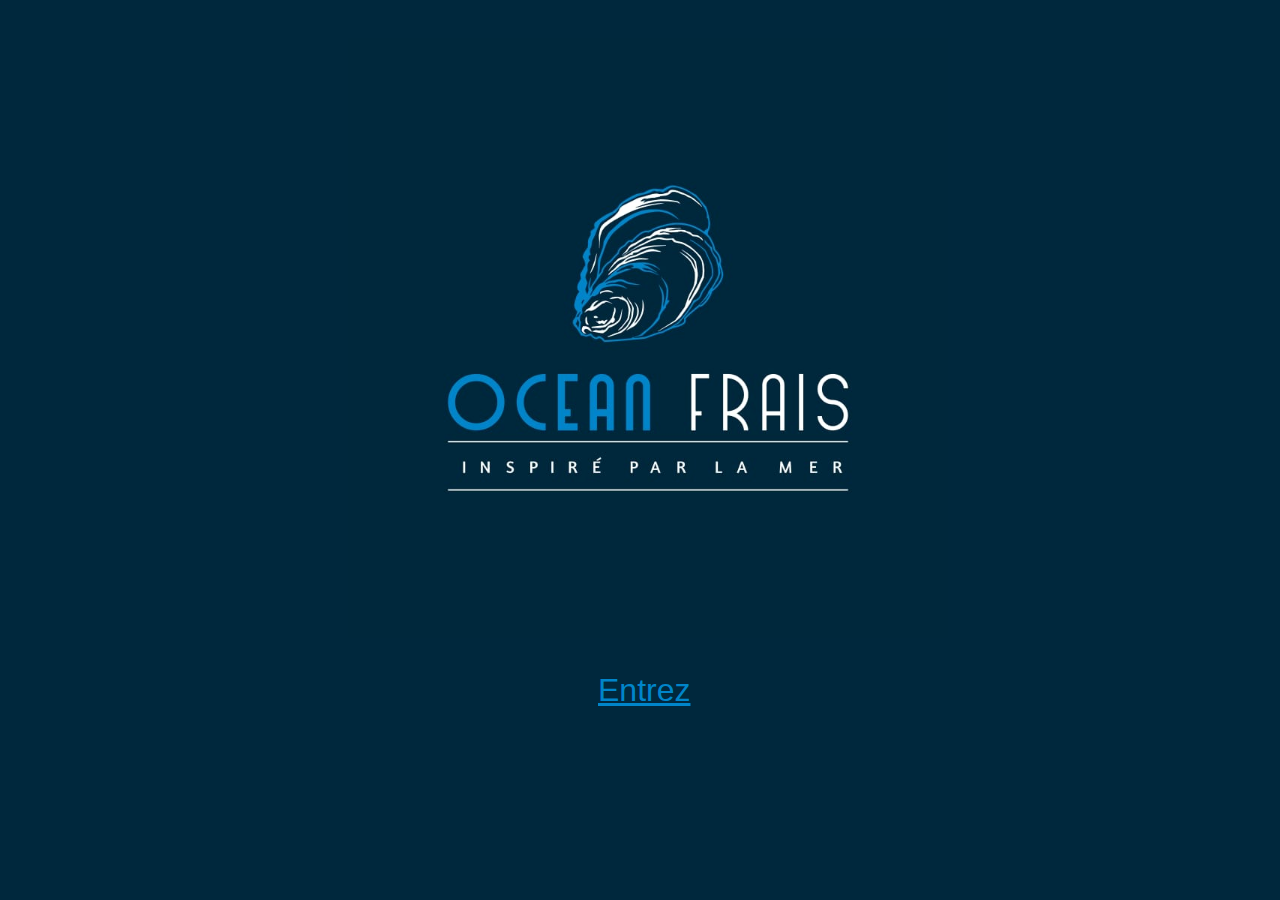
==== index.html @ 9856f92a "main fini avec pied de page" ====
<!doctype html>

<html lang="fr">

<head>
	<meta charset="utf-8">
	<title>Ocean Frais</title>
	<meta name="vente d'huitre service livraison gillardeau" content=" ">
	<meta name="trankiloup" content=" ">
    <link rel="stylesheet" href="./oceanfrais.css">
</head>

<body>
	<div id="fond">
			<div>
    			<img src="./img/Photo 08-11-2021 11 22 28.jpg">
  			</div>
  			<a id=entrez href="./main.html">Entrez</a>
			 
	</div>
</body>

</html>
---- oceanfrais.css ----
body{width:100%;height: 100%;background-color:#00283d}
#fond{font-family: -apple-system, BlinkMacSystemFont, 'Segoe UI', Roboto, Oxygen, Ubuntu, Cantarell, 'Open Sans', 'Helvetica Neue', sans-serif
  ;color:#0085ca;margin-bottom: 30px;}

  a{color:white;}
  h1{color:white}
  strong{color:white}
img{max-width:100%;height:auto}
hr {height: 1px; color: #0085ca; width: 100%; border: none;background-color: #0085ca;}
#fond>div{margin: 0 auto;width: 600px;padding:30px}
#fond>a{color:#0085ca;font-family: -apple-system, BlinkMacSystemFont, 'Segoe UI', Roboto, Oxygen, Ubuntu, Cantarell, 'Open Sans', 
    'Helvetica Neue', sans-serif;display:block;width: 100px;margin:0 auto;font-size: xx-large;}

    /* Css bandeau  contact*/
header{display:flex;justify-content: space-between;height:100px;;font-family: -apple-system, BlinkMacSystemFont, 'Segoe UI', Roboto, Oxygen, Ubuntu, Cantarell, 'Open Sans', 'Helvetica Neue', sans-serif;}
.item1{width: 100px;background-image: url(./img/Photo\ 08-11-2021\ 11\ 19\ 49\ \(1\).jpg);background-size: 100px 100px;}
.item2{display:flex;align-items: center;}
.it2b{width:200;text-align: center;margin-left: 50px;}
.item3{display:flex;justify-content: flex-end;text-align: center;}
.it3b img{height:40px;width:auto;padding:30px}

/* css main ocean frais et video*/

.container1{display:flex;justify-content: flex-start;}
.box{flex:1;padding-top: 12%;}
.box1{flex:2}

.container2{display: flex;justify-content: space-between;font-size: x-large;text-align: center;}
.box2{flex:1;padding: 30px;}
.video{flex:2}

/* footer*/
footer{display: flex;height:100px;justify-content: space-around;font-size: small;text-align: center;align-items: center;}
.footer1{display: flex;justify-content: space-around;align-items: center;}
.fb1{width:150px;padding: 30px}
.footer2{border-right:1px solid #0085ca;border-left:1px solid #0085ca;padding-right: 100px;padding-left: 100px;}
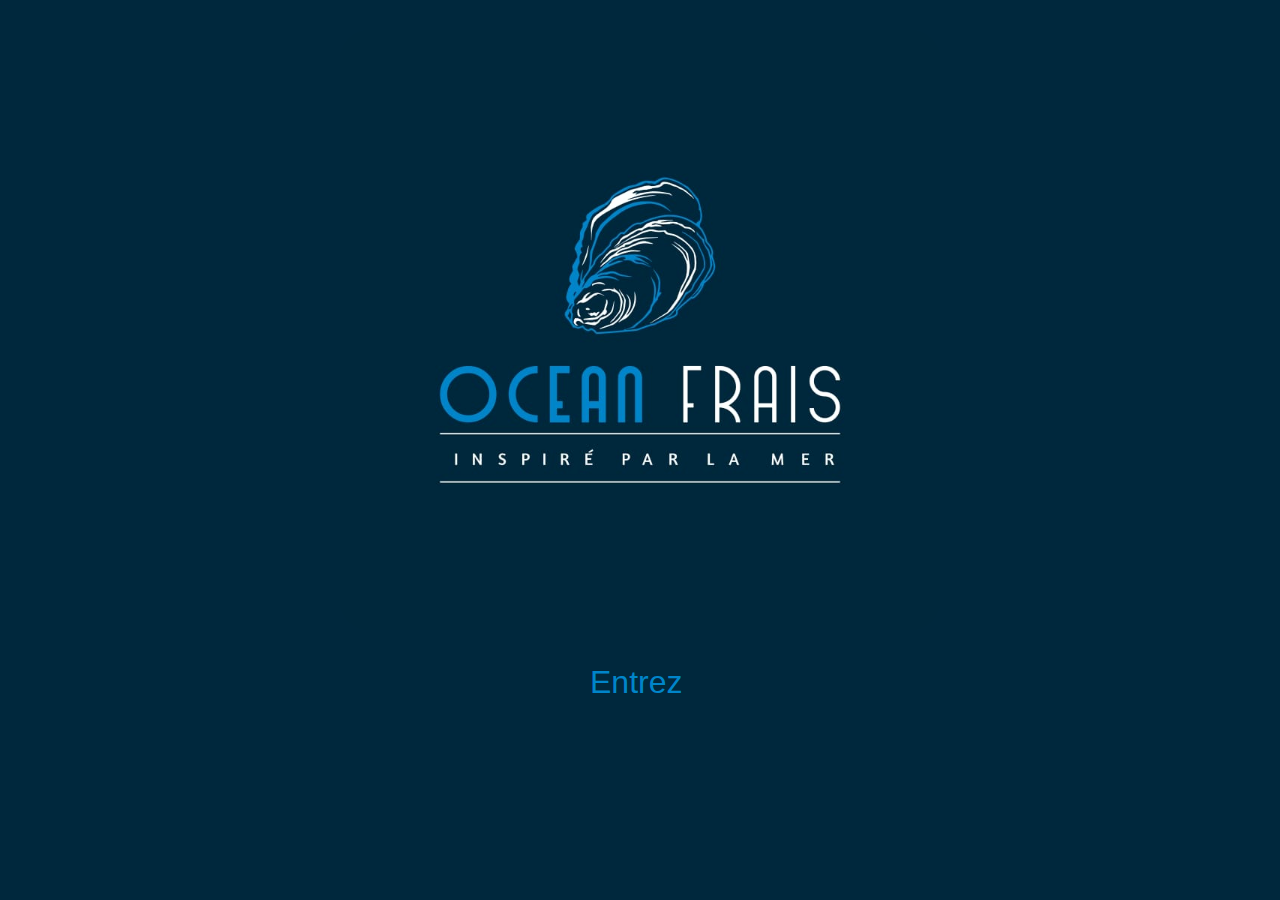
==== commit b48289cb: "essais affichage" ====
--- a/index.html
+++ b/index.html
@@ -8,12 +8,13 @@
 	<meta name="vente d'huitre service livraison gillardeau" content=" ">
 	<meta name="trankiloup" content=" ">
     <link rel="stylesheet" href="./oceanfrais.css">
+	<meta name="viewport" content="width=480px" />
 </head>
 
 <body>
 	<div id="fond">
 			<div>
-    			<img src="./img/Photo 08-11-2021 11 22 28.jpg">
+    		<a href="./main.html">	<img src="./img/Photo 08-11-2021 11 22 28.jpg"></a>
   			</div>
   			<a id=entrez href="./main.html">Entrez</a>
 			 
--- a/oceanfrais.css
+++ b/oceanfrais.css
@@ -1,7 +1,10 @@
-body{width:100%;height: 100%;background-color:#00283d}
-#fond{font-family: -apple-system, BlinkMacSystemFont, 'Segoe UI', Roboto, Oxygen, Ubuntu, Cantarell, 'Open Sans', 'Helvetica Neue', sans-serif
+body{background-color:#00283d;margin:auto;width:auto}
+a{text-decoration:none}
+#fond{margin:auto;width:auto;font-family: -apple-system, BlinkMacSystemFont, 'Segoe UI', Roboto, Oxygen, Ubuntu, Cantarell, 'Open Sans', 'Helvetica Neue', sans-serif
   ;color:#0085ca;margin-bottom: 30px;}
-
+  img{border-radius: 5%;}
+  iframe{border-radius: 5%;border: #0085ca solid 1px;}
+li{list-style: none;}
   a{color:white;}
   h1{color:white}
   strong{color:white}
@@ -10,27 +13,138 @@
 #fond>div{margin: 0 auto;width: 600px;padding:30px}
 #fond>a{color:#0085ca;font-family: -apple-system, BlinkMacSystemFont, 'Segoe UI', Roboto, Oxygen, Ubuntu, Cantarell, 'Open Sans', 
     'Helvetica Neue', sans-serif;display:block;width: 100px;margin:0 auto;font-size: xx-large;}
+select{font-size: x-large;border-radius: 20%;background-color: #0085ca;color: white;}
 
-    /* Css bandeau  contact*/
-header{display:flex;justify-content: space-between;height:100px;;font-family: -apple-system, BlinkMacSystemFont, 'Segoe UI', Roboto, Oxygen, Ubuntu, Cantarell, 'Open Sans', 'Helvetica Neue', sans-serif;}
-.item1{width: 100px;background-image: url(./img/Photo\ 08-11-2021\ 11\ 19\ 49\ \(1\).jpg);background-size: 100px 100px;}
+
+  
+
+
+    /* Css  Header*/
+    
+header{display:flex;justify-content: space-between;align-items: center;
+  font-family: -apple-system, BlinkMacSystemFont, 'Segoe UI', Roboto, Oxygen, Ubuntu, Cantarell, 'Open Sans', 'Helvetica Neue', sans-serif;}
+
+.item1 img{width: 100px;}
 .item2{display:flex;align-items: center;}
+.it2b>a>img{width:60px;opacity: 0.8;border-radius: 100%}
 .it2b{width:200;text-align: center;margin-left: 50px;}
-.item3{display:flex;justify-content: flex-end;text-align: center;}
+.item3{display:flex;justify-content: flex-end;text-align: center;align-items: center;}
 .it3b img{height:40px;width:auto;padding:30px}
 
 /* css main ocean frais et video*/
 
-.container1{display:flex;justify-content: flex-start;}
+.container1{display:flex;justify-content: flex-start;flex-wrap:wrap}
 .box{flex:1;padding-top: 12%;}
 .box1{flex:2}
 
-.container2{display: flex;justify-content: space-between;font-size: x-large;text-align: center;}
-.box2{flex:1;padding: 30px;}
-.video{flex:2}
+.container2{display: flex;justify-content: space-between;font-size: x-large;text-align: center;flex-wrap:wrap}
+.box2{flex:2;padding: 30px;}
+.video{ flex :1;
+  overflow:visible; 
+  padding-bottom:56.25%; 
+  position: relative;
+  height:0;
+  }
+  .video::after {
+    padding-top: 56.25%;
+    display: block;
+    content: '';
+}
+  .video iframe {
+  left:0; 
+  top:0; 
+  height:100%;
+  width:100%;
+  position:absolute;
+  }
+  .video-wrapper {
+	width: 600px;
+	max-width: 100%;
+}
 
 /* footer*/
-footer{display: flex;height:100px;justify-content: space-around;font-size: small;text-align: center;align-items: center;}
+footer a{color: #0085ca;}
+footer{display: flex;height:100px;justify-content: space-around;font-size: small;text-align: center;align-items: center;color: #0085ca;flex-wrap:wrap}
 .footer1{display: flex;justify-content: space-around;align-items: center;}
 .fb1{width:150px;padding: 30px}
-.footer2{border-right:1px solid #0085ca;border-left:1px solid #0085ca;padding-right: 100px;padding-left: 100px;}+.footer2{border-right:1px solid #0085ca;border-left:1px solid #0085ca;padding-right: 100px;padding-left: 100px;}
+
+/*nos produits*/
+#fondbois{margin:auto;width:auto;background-image: url(./img/boards-black-line-texture-background-wood-wallpaper-wood-texture-wallpapers.jpg);}
+#fondbois section{padding-top: 5%;}
+.containertarif{display: flex;justify-content:space-around;color: white;font-size: large;flex-wrap:wrap-reverse;}
+.containertarif3{align-items: center;display: flex;justify-content:space-around;color: white;font-size: large;flex-direction: row-reverse;flex-wrap:wrap-reverse}
+.photohuitreG img{height: 600px;}
+.containerTableau{display:flex ;flex-direction: column;justify-content:space-around;align-items: center;}
+
+.containertarif1{display: flex;justify-content:space-around;height:auto;color: white;font-size: large;flex-direction: row-reverse;flex-wrap:wrap-reverse}
+.LogEtTable{display: flex;flex-direction: column;}
+
+.tableACote{display:flex;justify-content: space-around;flex-wrap:wrap;max-width:1000px}
+.containerTableau img{max-width:300px}
+
+table{border-left: white 1px solid;border-right: white 1px solid}
+th{width:150px;height:100px;}
+td{width:150px;text-align:center;height:25px}
+caption{font-size: xx-large;}
+
+.PhotoVin {width: 400px;  }
+.tableauC td:first-child,.tableauC td:nth-child(2),.tableauD td:first-child,.tableauD td:nth-child(2){width: 275px;text-align: start;}
+.tableauD td:first-child{width: 375px;text-align: start;}
+.tableauD td:nth-child(2){width: 375px;text-align: center;}
+.PhotoEpicerie{max-width: 400px;}
+.tableauD tr{height:55px}
+.Sectarivage{display: flex;justify-content: center;}
+.Arrivage{color: white;display: flex;justify-content: center;align-items: center;flex-direction: column;max-width: 800px;}
+
+/*Evenementiel*/
+#fondEvenement{margin:auto;width:auto;background-image: url(./img/Evenemtiel.jpg);background-attachment: fixed;background-repeat: no-repeat;background-position: center;}
+.Total{max-height:1500px;display: flex;justify-content: space-around;flex-wrap:wrap}
+.Total img{max-height: 400px;}
+.ContainerGauche{display: flex;flex-direction: column; justify-content:space-around;max-width:18%;align-items: center;}
+.ContainerDroit{display: flex;flex-direction: column; justify-content:space-around;max-width:18%;align-items: center;}
+.ContainerCentral{display: flex;flex-direction: column; justify-content:space-around;max-width:100%;align-items: center;}
+.blabla{background-color: #00283d;max-width:100%;color: white;text-align: center;}
+.blabla2{border-radius: 100%;background-color: #00283d;padding-left:20px;}
+
+/*Livraison*/
+
+.ContTournee{display: flex;justify-content: space-around  ;max-height: 2000px;flex-wrap:wrap }
+.left{max-width: 400px;color: white;align-items: center;align-self: center;font-size:x-large}
+.center{max-width: 350px;display:flex;flex-direction: column;justify-content: space-between;
+  color:white;font-family: -apple-system, BlinkMacSystemFont, 'Segoe UI', Roboto, Oxygen, Ubuntu, Cantarell, 
+  'Open Sans', 'Helvetica Neue', sans-serif;}
+
+.center div{text-align: center;}
+.right{width:400px;color:white;align-self: center;font-size: x-large;align-items: center;}
+.h1class{text-align: center;color: white;}
+.pau li,.Bordeaux li,.Toulouse li .Biarritz li{font-size: large;}
+
+/*css Responsive*/
+@media screen and (max-device-width: 480px ) {header{padding-right:50px;justify-content: space-between ;flex-direction: column;
+  max-height: 100%;align-items: center;width: auto;}
+.fond{margin:auto;width:auto;width:100%;display: flex;justify-content: space-between ;flex-direction: column;}
+.ContainerCentral{justify-content: space-around;}
+.ContainerGauche img,.ContainerDroit img{opacity:0%;}
+.blabla2{border-radius: 0%;} 
+.PhotoVin img{max-width: 400px;}
+.it2b{width: 70px}
+.it2b a {font-size: 11px;}
+.item1,.item2{text-align: center;justify-content:left;font-size: 15px;height: 180px;max-width: 500px;}
+header{align-items: center;display:flex;}
+#fondbois{width: auto;}
+}
+
+@media screen and (max-width: 780px){header{padding-right:50px;justify-content: space-between ;flex-direction: column;
+  max-height: 100%;align-items: center;width: auto;}
+.fond{margin:auto;width:auto;display: flex;justify-content: space-between ;flex-direction: column;align-items: center;}
+.ContainerCentral{justify-content: space-around;}
+.ContainerGauche img,.ContainerDroit img{opacity:0%;}
+.blabla2{border-radius: 0%;} 
+.PhotoVin img{max-width: 400px;}
+.it2b{width: 70px}
+.it2b a {font-size: 11px;}
+.item1,.item2{text-align: center;justify-content:left;font-size: 15px;height: 180px;max-width: 500px;}
+header{align-items: center;display:flex;}
+#fondbois{width: auto;}
+}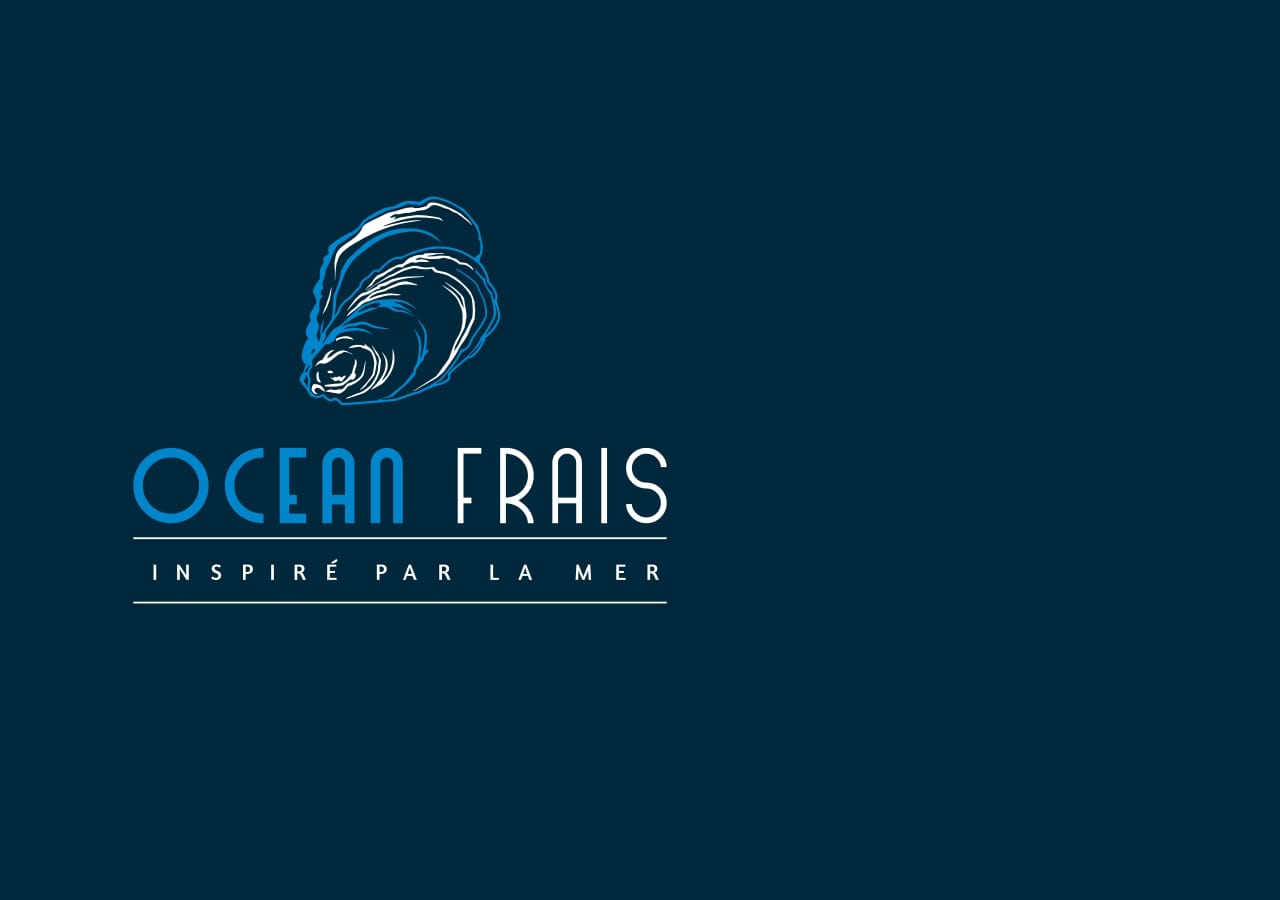
==== commit 45ef1e48: "essais affichage" ====
--- a/index.html
+++ b/index.html
@@ -12,11 +12,11 @@
 </head>
 
 <body>
-	<div id="fond">
+	
 			<div>
     		<a href="./main.html">	<img src="./img/Photo 08-11-2021 11 22 28.jpg"></a>
   			</div>
-  			<a id=entrez href="./main.html">Entrez</a>
+  			
 			 
 	</div>
 </body>
--- a/oceanfrais.css
+++ b/oceanfrais.css
@@ -121,8 +121,8 @@
 .pau li,.Bordeaux li,.Toulouse li .Biarritz li{font-size: large;}
 
 /*css Responsive*/
-@media screen and (max-device-width: 480px ) {header{padding-right:50px;justify-content: space-between ;flex-direction: column;
-  max-height: 100%;align-items: center;width: auto;}
+@media screen and (max-device-width: 480px ) {header{padding-right:50px;justify-content: center ;flex-direction: column;
+  max-height: 300px;align-items: center;width: auto;}
 .fond{margin:auto;width:auto;width:100%;display: flex;justify-content: space-between ;flex-direction: column;}
 .ContainerCentral{justify-content: space-around;}
 .ContainerGauche img,.ContainerDroit img{opacity:0%;}
@@ -135,8 +135,8 @@
 #fondbois{width: auto;}
 }
 
-@media screen and (max-width: 780px){header{padding-right:50px;justify-content: space-between ;flex-direction: column;
-  max-height: 100%;align-items: center;width: auto;}
+@media screen and (max-width: 780px){header{padding-right:50px;justify-content:center ;flex-direction: column;
+  max-height: 300px;align-items: center;width: auto;}
 .fond{margin:auto;width:auto;display: flex;justify-content: space-between ;flex-direction: column;align-items: center;}
 .ContainerCentral{justify-content: space-around;}
 .ContainerGauche img,.ContainerDroit img{opacity:0%;}
@@ -147,4 +147,5 @@
 .item1,.item2{text-align: center;justify-content:left;font-size: 15px;height: 180px;max-width: 500px;}
 header{align-items: center;display:flex;}
 #fondbois{width: auto;}
+.entrez{display: flex;flex-direction: column;align-items: center;}
 }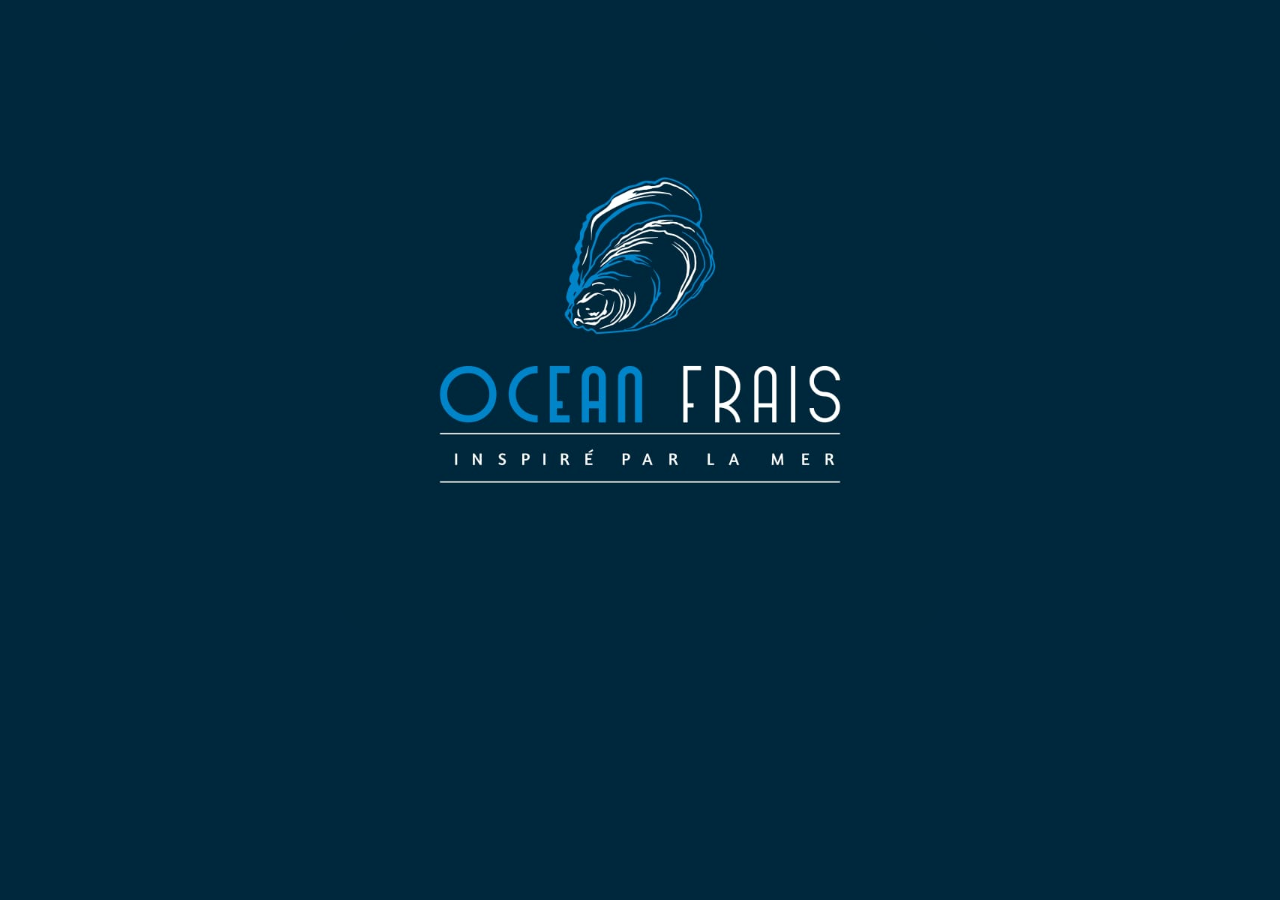
==== commit c8220758: "affichage ameliore" ====
--- a/index.html
+++ b/index.html
@@ -12,7 +12,7 @@
 </head>
 
 <body>
-	
+	<div id="fond">
 			<div>
     		<a href="./main.html">	<img src="./img/Photo 08-11-2021 11 22 28.jpg"></a>
   			</div>
--- a/oceanfrais.css
+++ b/oceanfrais.css
@@ -123,6 +123,7 @@
 /*css Responsive*/
 @media screen and (max-device-width: 480px ) {header{padding-right:50px;justify-content: center ;flex-direction: column;
   max-height: 300px;align-items: center;width: auto;}
+  header div{justify-content: center;align-items: center;}
 .fond{margin:auto;width:auto;width:100%;display: flex;justify-content: space-between ;flex-direction: column;}
 .ContainerCentral{justify-content: space-around;}
 .ContainerGauche img,.ContainerDroit img{opacity:0%;}
@@ -131,8 +132,8 @@
 .it2b{width: 70px}
 .it2b a {font-size: 11px;}
 .item1,.item2{text-align: center;justify-content:left;font-size: 15px;height: 180px;max-width: 500px;}
-header{align-items: center;display:flex;}
 #fondbois{width: auto;}
+#fondEvenement{margin:auto;width:auto;background-image: none;}
 }
 
 @media screen and (max-width: 780px){header{padding-right:50px;justify-content:center ;flex-direction: column;
@@ -145,7 +146,6 @@
 .it2b{width: 70px}
 .it2b a {font-size: 11px;}
 .item1,.item2{text-align: center;justify-content:left;font-size: 15px;height: 180px;max-width: 500px;}
-header{align-items: center;display:flex;}
 #fondbois{width: auto;}
-.entrez{display: flex;flex-direction: column;align-items: center;}
+#fondEvenement{margin:auto;width:auto;background-image: none;}
 }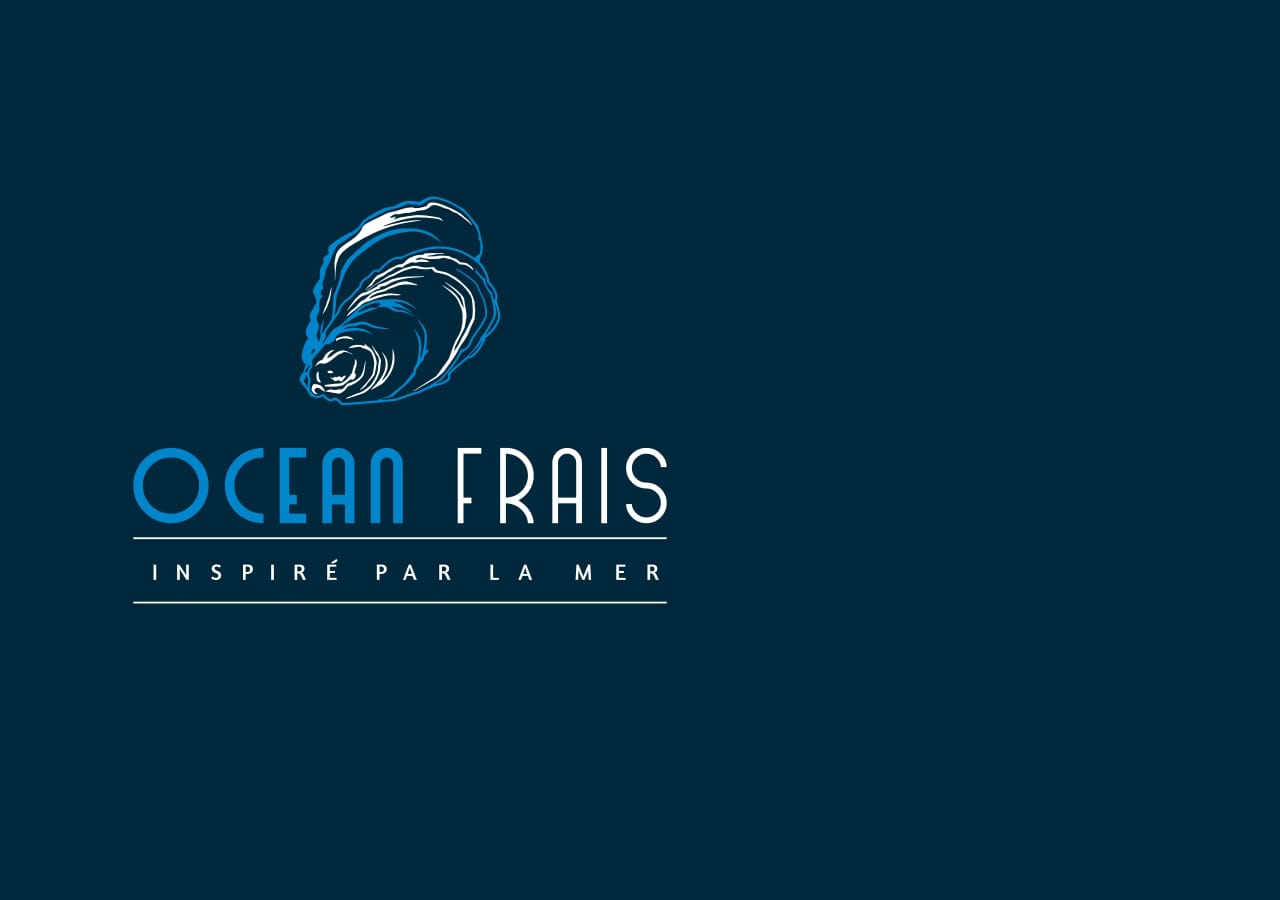
==== commit 13c34592: "affichage ameliore" ====
--- a/index.html
+++ b/index.html
@@ -12,8 +12,8 @@
 </head>
 
 <body>
-	<div id="fond">
-			<div>
+	<div class="fond">
+			<div >
     		<a href="./main.html">	<img src="./img/Photo 08-11-2021 11 22 28.jpg"></a>
   			</div>
   			
--- a/oceanfrais.css
+++ b/oceanfrais.css
@@ -121,13 +121,14 @@
 .pau li,.Bordeaux li,.Toulouse li .Biarritz li{font-size: large;}
 
 /*css Responsive*/
-@media screen and (max-device-width: 480px ) {header{padding-right:50px;justify-content: center ;flex-direction: column;
+@media screen and (max-device-width: 480px ) {header{padding-right:50px;justify-content:center ;flex-direction: column;
   max-height: 300px;align-items: center;width: auto;}
-  header div{justify-content: center;align-items: center;}
-.fond{margin:auto;width:auto;width:100%;display: flex;justify-content: space-between ;flex-direction: column;}
+.fond{margin:auto;width:auto;display: flex;justify-content: space-between ;flex-direction: column;align-items: center;}
 .ContainerCentral{justify-content: space-around;}
-.ContainerGauche img,.ContainerDroit img{opacity:0%;}
+.ContainerGauche ,.ContainerDroit {flex-direction: row;height: 400px;max-width:100%}
+.ContainerGauche img,.ContainerDroit img{padding:20px;height: 300px;width: 300px;}
 .blabla2{border-radius: 0%;} 
+
 .PhotoVin img{max-width: 400px;}
 .it2b{width: 70px}
 .it2b a {font-size: 11px;}
@@ -140,8 +141,10 @@
   max-height: 300px;align-items: center;width: auto;}
 .fond{margin:auto;width:auto;display: flex;justify-content: space-between ;flex-direction: column;align-items: center;}
 .ContainerCentral{justify-content: space-around;}
-.ContainerGauche img,.ContainerDroit img{opacity:0%;}
+.ContainerGauche ,.ContainerDroit {flex-direction: row;height: 400px;max-width:100%}
+.ContainerGauche img,.ContainerDroit img{padding:20px;height: 300px;width: 300px;}
 .blabla2{border-radius: 0%;} 
+
 .PhotoVin img{max-width: 400px;}
 .it2b{width: 70px}
 .it2b a {font-size: 11px;}
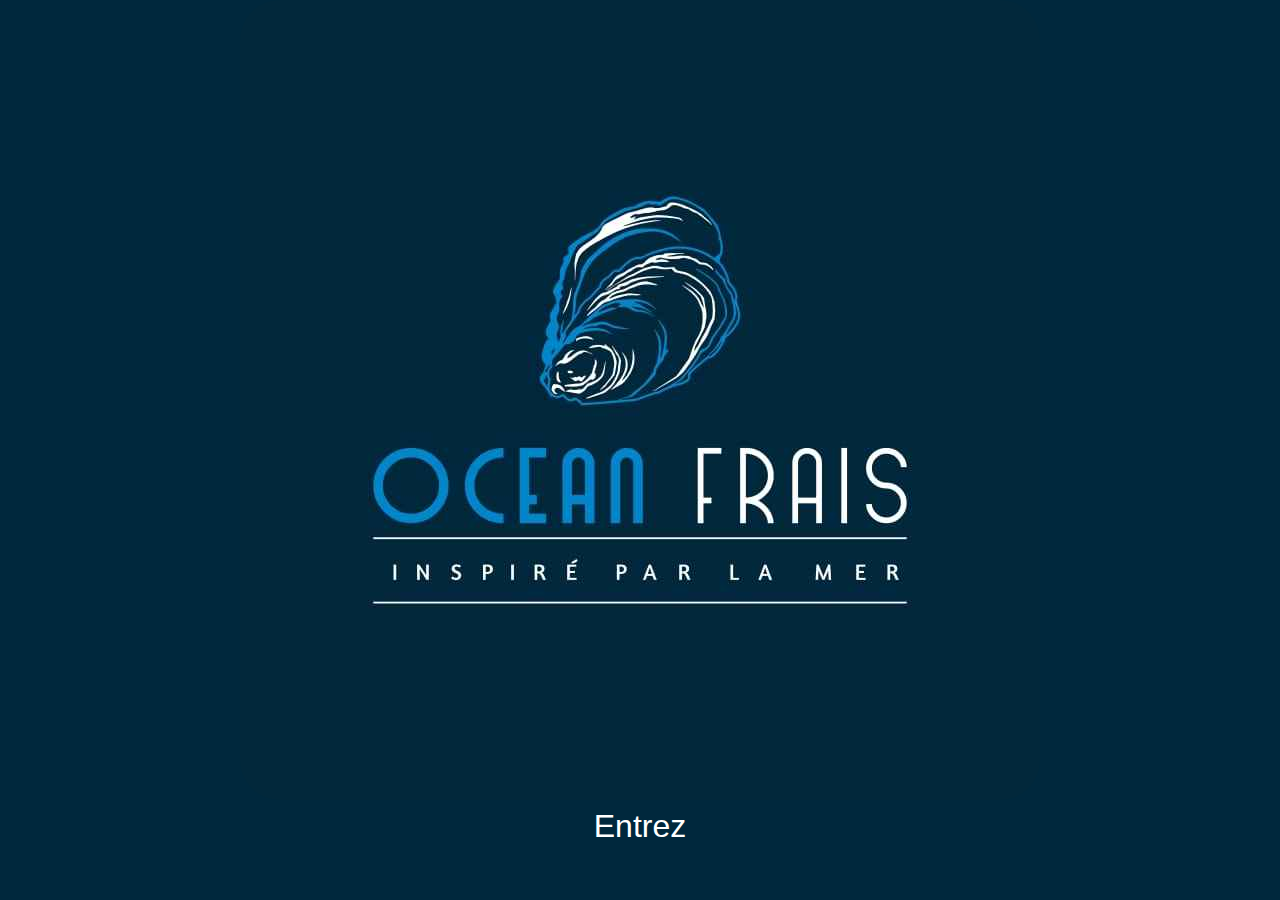
==== commit 4853c9be: "image optimise" ====
--- a/index.html
+++ b/index.html
@@ -15,6 +15,7 @@
 	<div class="fond">
 			<div >
     		<a href="./main.html">	<img src="./img/Photo 08-11-2021 11 22 28.jpg"></a>
+			<a href="./main.html">Entrez</a>
   			</div>
   			
 			 
--- a/oceanfrais.css
+++ b/oceanfrais.css
@@ -2,6 +2,10 @@
 a{text-decoration:none}
 #fond{margin:auto;width:auto;font-family: -apple-system, BlinkMacSystemFont, 'Segoe UI', Roboto, Oxygen, Ubuntu, Cantarell, 'Open Sans', 'Helvetica Neue', sans-serif
   ;color:#0085ca;margin-bottom: 30px;}
+  .fond a{text-align: center;display: block;
+    margin-left: auto;
+    margin-right: auto;
+  font-family: -apple-system, BlinkMacSystemFont, 'Segoe UI', Roboto, Oxygen, Ubuntu, Cantarell, 'Open Sans', 'Helvetica Neue', sans-serif;font-size: xx-large;}
   img{border-radius: 5%;}
   iframe{border-radius: 5%;border: #0085ca solid 1px;}
 li{list-style: none;}
@@ -126,7 +130,7 @@
 .fond{margin:auto;width:auto;display: flex;justify-content: space-between ;flex-direction: column;align-items: center;}
 .ContainerCentral{justify-content: space-around;}
 .ContainerGauche ,.ContainerDroit {flex-direction: row;height: 400px;max-width:100%}
-.ContainerGauche img,.ContainerDroit img{padding:20px;height: 300px;width: 300px;}
+.ContainerGauche img,.ContainerDroit img{height: 300px;width: 300px;}
 .blabla2{border-radius: 0%;} 
 
 .PhotoVin img{max-width: 400px;}
@@ -142,7 +146,7 @@
 .fond{margin:auto;width:auto;display: flex;justify-content: space-between ;flex-direction: column;align-items: center;}
 .ContainerCentral{justify-content: space-around;}
 .ContainerGauche ,.ContainerDroit {flex-direction: row;height: 400px;max-width:100%}
-.ContainerGauche img,.ContainerDroit img{padding:20px;height: 300px;width: 300px;}
+.ContainerGauche img,.ContainerDroit img{height: 300px;width: 300px;}
 .blabla2{border-radius: 0%;} 
 
 .PhotoVin img{max-width: 400px;}
@@ -151,4 +155,4 @@
 .item1,.item2{text-align: center;justify-content:left;font-size: 15px;height: 180px;max-width: 500px;}
 #fondbois{width: auto;}
 #fondEvenement{margin:auto;width:auto;background-image: none;}
-}+.fond {text-align: center;}}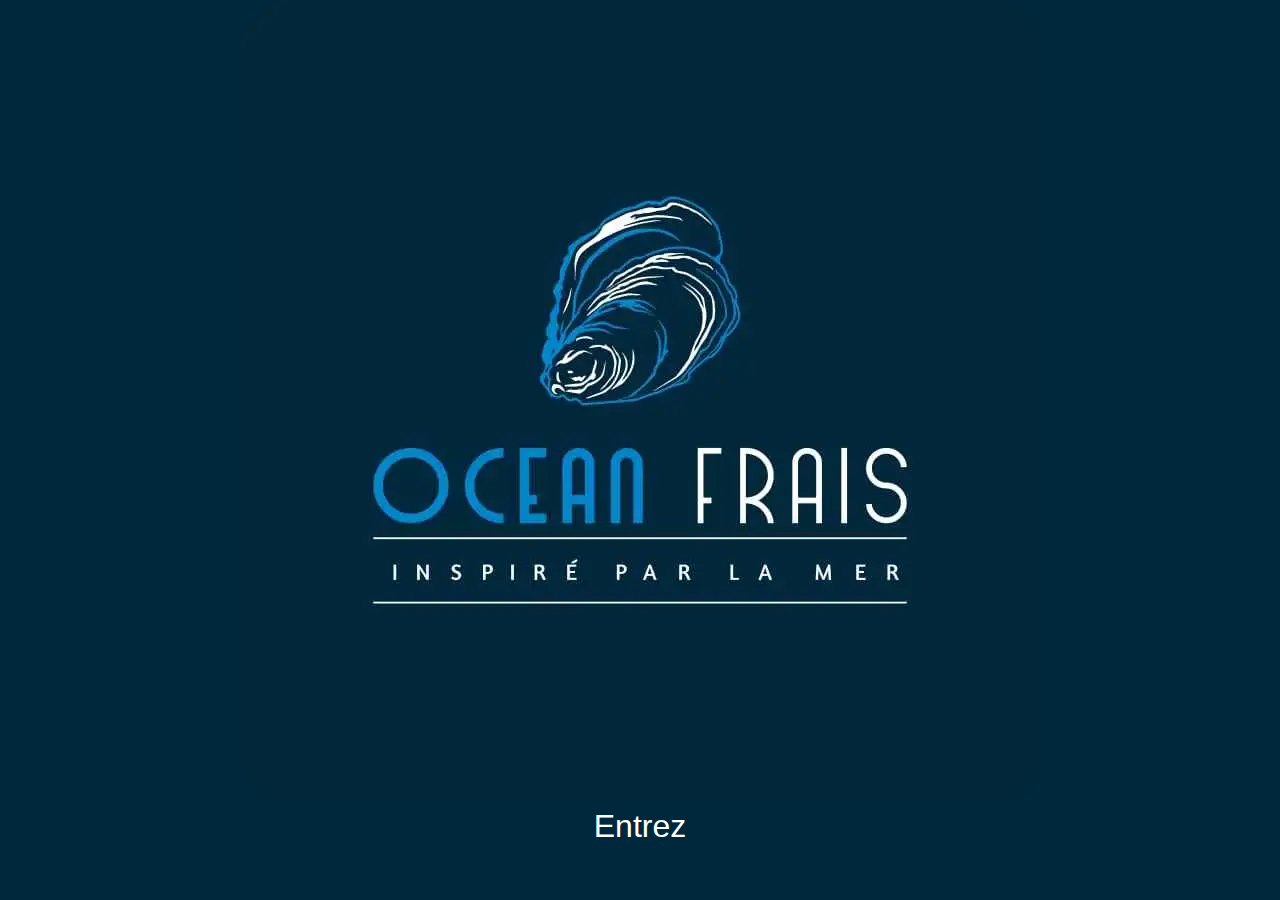
==== commit b63c471a: "image optimise webp" ====
--- a/index.html
+++ b/index.html
@@ -14,7 +14,7 @@
 <body>
 	<div class="fond">
 			<div >
-    		<a href="./main.html">	<img src="./img/Photo 08-11-2021 11 22 28.jpg"></a>
+    		<a href="./main.html">	<img src="./img/Photo 08-11-2021 11 22 28.webp"></a>
 			<a href="./main.html">Entrez</a>
   			</div>
   			
--- a/oceanfrais.css
+++ b/oceanfrais.css
@@ -74,7 +74,7 @@
 .footer2{border-right:1px solid #0085ca;border-left:1px solid #0085ca;padding-right: 100px;padding-left: 100px;}
 
 /*nos produits*/
-#fondbois{margin:auto;width:auto;background-image: url(./img/boards-black-line-texture-background-wood-wallpaper-wood-texture-wallpapers.jpg);}
+#fondbois{margin:auto;width:auto;background-image: url(./img/boards-black-line-texture-background-wood-wallpaper-wood-texture-wallpapers.webp);}
 #fondbois section{padding-top: 5%;}
 .containertarif{display: flex;justify-content:space-around;color: white;font-size: large;flex-wrap:wrap-reverse;}
 .containertarif3{align-items: center;display: flex;justify-content:space-around;color: white;font-size: large;flex-direction: row-reverse;flex-wrap:wrap-reverse}
@@ -102,7 +102,7 @@
 .Arrivage{color: white;display: flex;justify-content: center;align-items: center;flex-direction: column;max-width: 800px;}
 
 /*Evenementiel*/
-#fondEvenement{margin:auto;width:auto;background-image: url(./img/Evenemtiel.jpg);background-attachment: fixed;background-repeat: no-repeat;background-position: center;}
+#fondEvenement{margin:auto;width:auto;background-image: url(./img/Evenemtiel.webp);background-attachment: fixed;background-repeat: no-repeat;background-position: center;}
 .Total{max-height:1500px;display: flex;justify-content: space-around;flex-wrap:wrap}
 .Total img{max-height: 400px;}
 .ContainerGauche{display: flex;flex-direction: column; justify-content:space-around;max-width:18%;align-items: center;}
